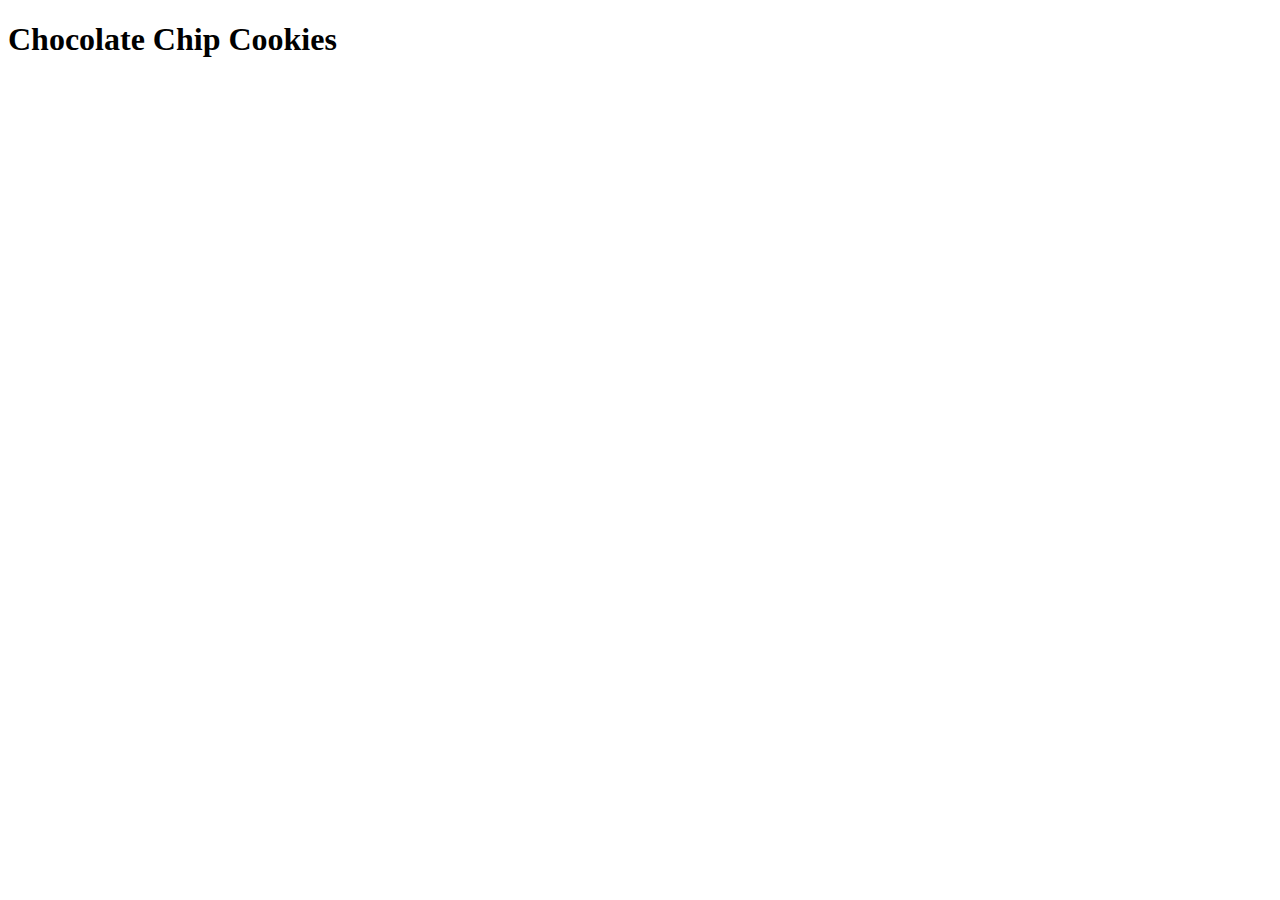
==== recipes/choc-chip-cookies.html @ 93a9643f "Created a page for Chocolate Chip cookies recipe in a new directory called recipes and added a link " ====
<!DOCTYPE html>
<html lang="en">
<head>
    <meta charset="UTF-8">
    <meta http-equiv="X-UA-Compatible" content="IE=edge">
    <meta name="viewport" content="width=device-width, initial-scale=1.0">
    <title>Chocolate Chip Cookies</title>
</head>
<body>
    <h1>Chocolate Chip Cookies</h1>
</body>
</html>
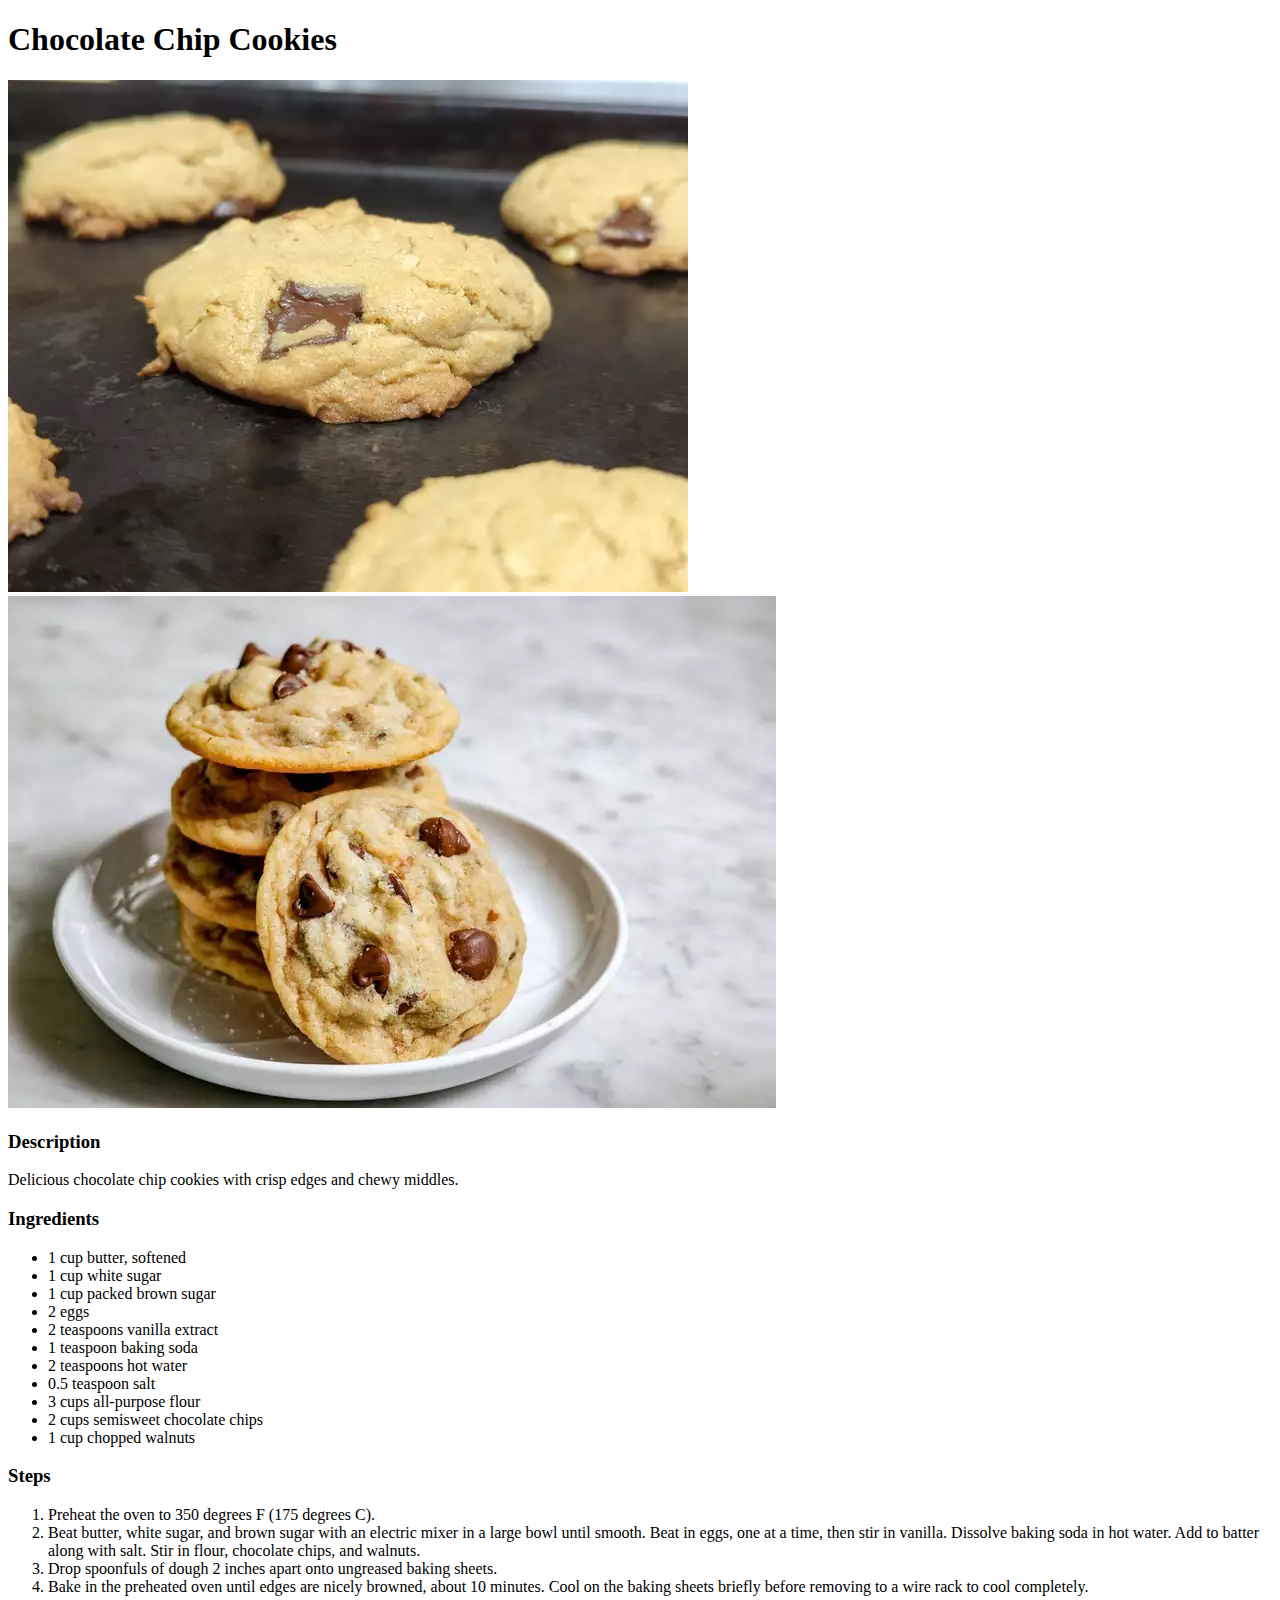
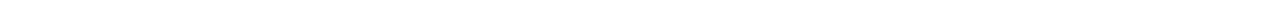
==== commit fdb03615: "Added Description, Ingredients, Steps and images for Chocolate Chip Cookies recipe page. Add source " ====
--- a/recipes/choc-chip-cookies.html
+++ b/recipes/choc-chip-cookies.html
@@ -8,5 +8,30 @@
 </head>
 <body>
     <h1>Chocolate Chip Cookies</h1>
+    <img src="images/cookies.jpg">
+    <img src="images/cookies1.jpg">
+    <h3>Description</h3>
+    <p>Delicious chocolate chip cookies with crisp edges and chewy middles.</p>
+    <h3>Ingredients</h3>
+    <ul>
+        <li>1 cup butter, softened</li>
+        <li>1 cup white sugar</li>
+        <li>1 cup packed brown sugar</li>
+        <li>2 eggs</li>
+        <li>2 teaspoons vanilla extract</li>
+        <li>1 teaspoon baking soda</li>
+        <li>2 teaspoons hot water</li>
+        <li>0.5 teaspoon salt</li>
+        <li>3 cups all-purpose flour</li>
+        <li>2 cups semisweet chocolate chips</li>
+        <li>1 cup chopped walnuts</li>
+    </ul>
+    <h3>Steps</h3>
+    <ol>
+        <li>Preheat the oven to 350 degrees F (175 degrees C). </li>
+        <li>Beat butter, white sugar, and brown sugar with an electric mixer in a large bowl until smooth. Beat in eggs, one at a time, then stir in vanilla. Dissolve baking soda in hot water. Add to batter along with salt. Stir in flour, chocolate chips, and walnuts. </li>
+        <li>Drop spoonfuls of dough 2 inches apart onto ungreased baking sheets. </li>
+        <li>Bake in the preheated oven until edges are nicely browned, about 10 minutes. Cool on the baking sheets briefly before removing to a wire rack to cool completely. </li>
+    </ol>
 </body>
 </html>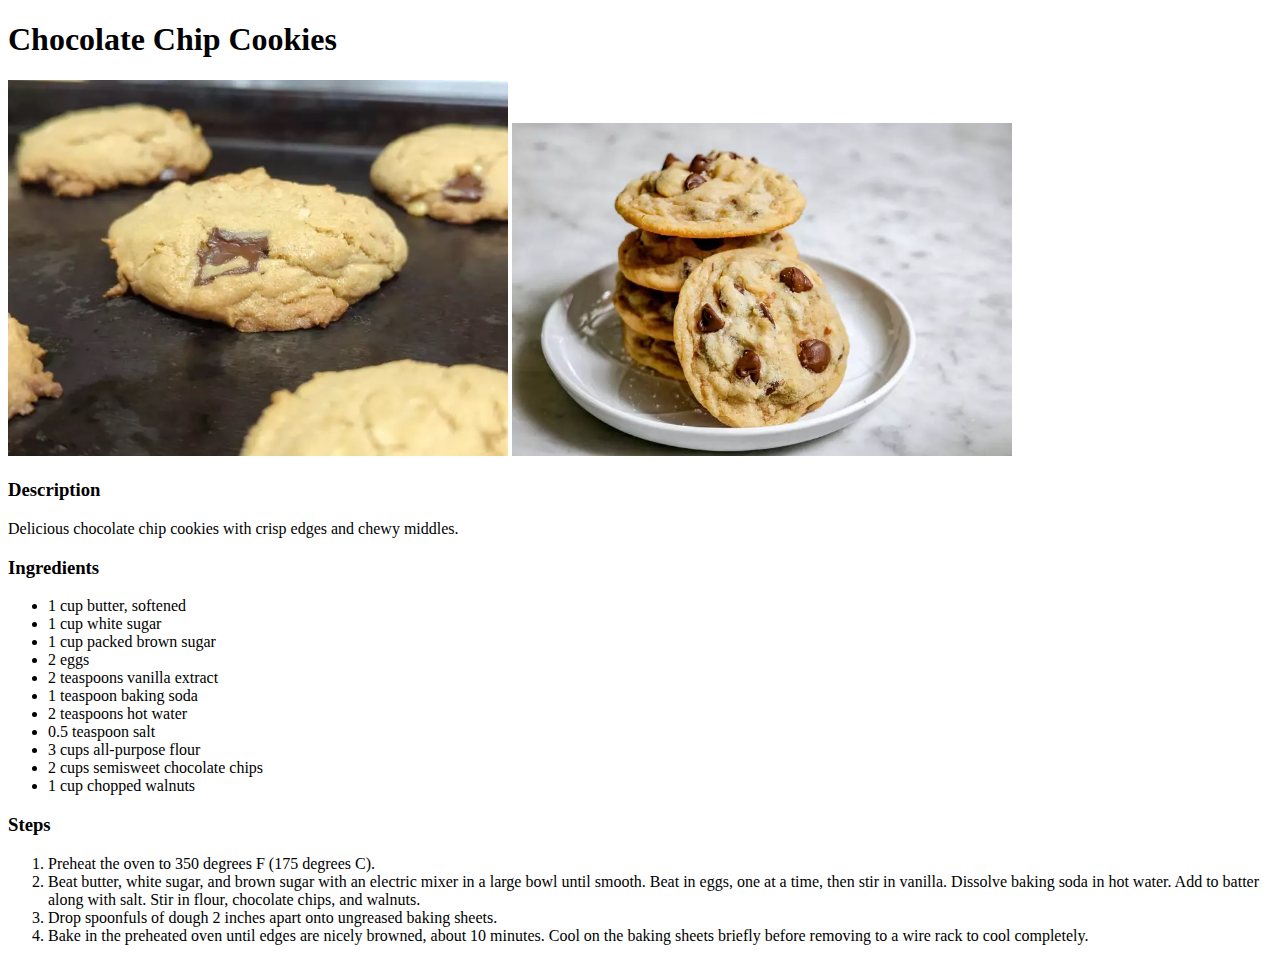
==== commit 7cc96dfa: "Fixed stylesheet link for recipe pages. Set image size to 500px wide." ====
--- a/recipes/choc-chip-cookies.html
+++ b/recipes/choc-chip-cookies.html
@@ -4,12 +4,13 @@
     <meta charset="UTF-8">
     <meta http-equiv="X-UA-Compatible" content="IE=edge">
     <meta name="viewport" content="width=device-width, initial-scale=1.0">
-    <title>Chocolate Chip Cookies</title>
+    <link rel="stylesheet" href="../styles.css">
+    <title>Chocolate Chip Cookies Recipe</title>
 </head>
 <body>
     <h1>Chocolate Chip Cookies</h1>
-    <img src="images/cookies.jpg">
-    <img src="images/cookies1.jpg">
+    <img class="recipe-image" src="images/cookies.jpg">
+    <img class="recipe-image" src="images/cookies1.jpg">
     <h3>Description</h3>
     <p>Delicious chocolate chip cookies with crisp edges and chewy middles.</p>
     <h3>Ingredients</h3>
--- a/styles.css
+++ b/styles.css
@@ -0,0 +1,4 @@
+.recipe-image {
+    height: auto;
+    width: 500px;
+}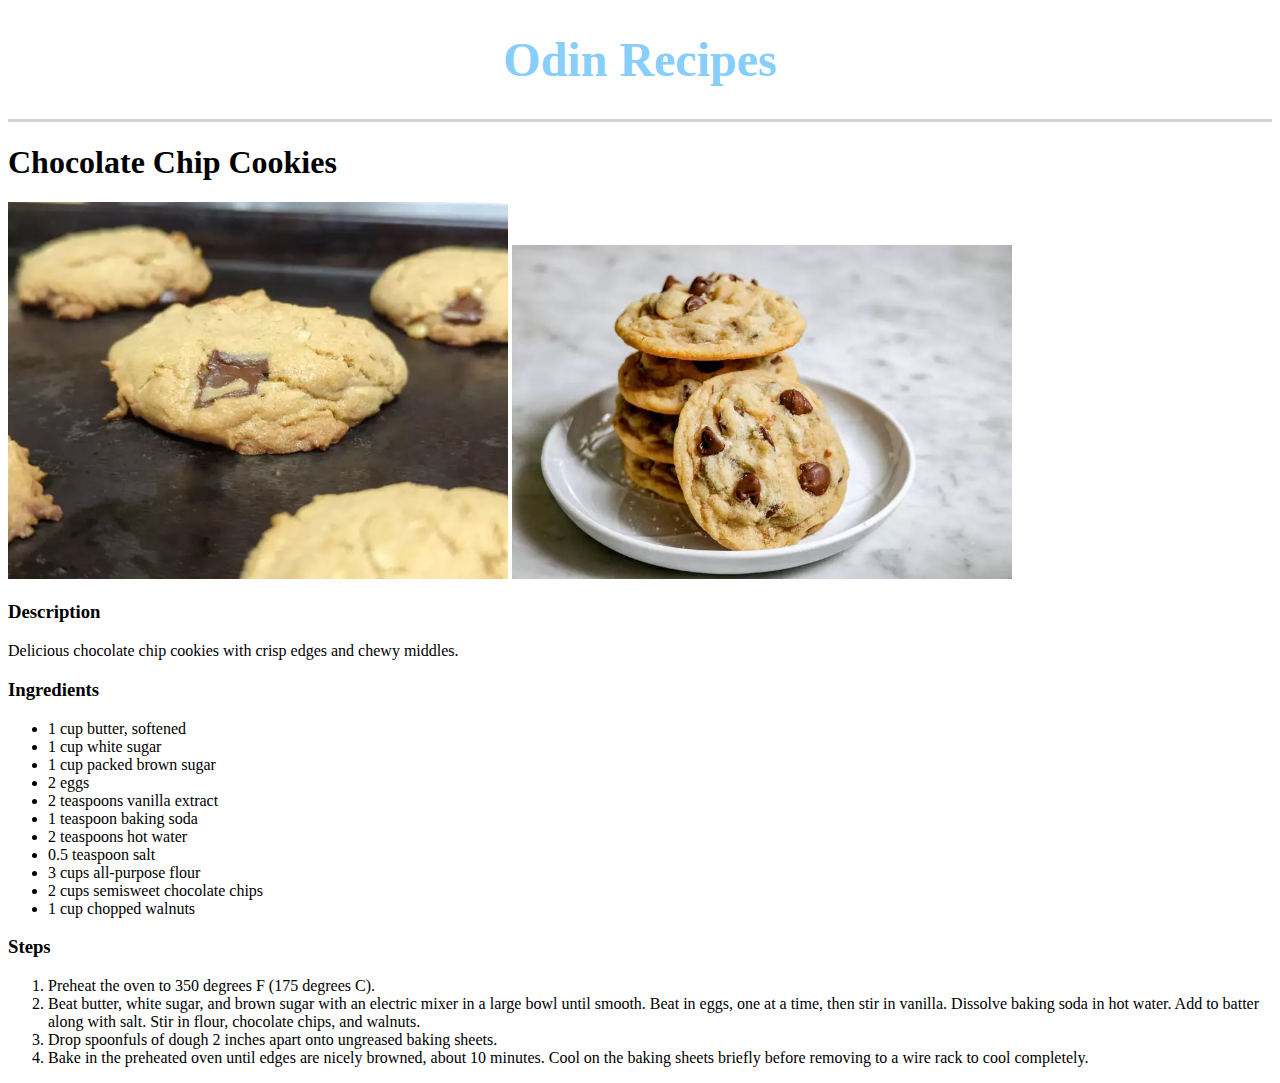
==== commit 6899a568: "Updated index page to have a header section with a heading. Added colour to heading and sub-headings" ====
--- a/recipes/choc-chip-cookies.html
+++ b/recipes/choc-chip-cookies.html
@@ -8,6 +8,9 @@
     <title>Chocolate Chip Cookies Recipe</title>
 </head>
 <body>
+    <header>
+        <a href="../index.html"><h1 class="main-title">Odin Recipes</h1></a>
+    </header>
     <h1>Chocolate Chip Cookies</h1>
     <img class="recipe-image" src="images/cookies.jpg">
     <img class="recipe-image" src="images/cookies1.jpg">
--- a/styles.css
+++ b/styles.css
@@ -1,4 +1,40 @@
+header {
+    border-bottom-style: solid;
+    border-bottom-color: lightgray;
+}
+
+header a {
+    text-decoration: none;
+}
+
+.main-title {
+    text-align: center;
+    color: lightskyblue;
+    font-size: 3em;
+}
+
+.recipe-category-title {
+    color: lightskyblue;
+}
+
 .recipe-image {
     height: auto;
     width: 500px;
+}
+
+.content {
+    margin: 20px;
+}
+
+a:visited {
+    color: black;
+}
+
+.content a {
+    text-decoration: none;
+}
+
+.content a:hover {
+    text-decoration: underline;
+    font-weight: bold;
 }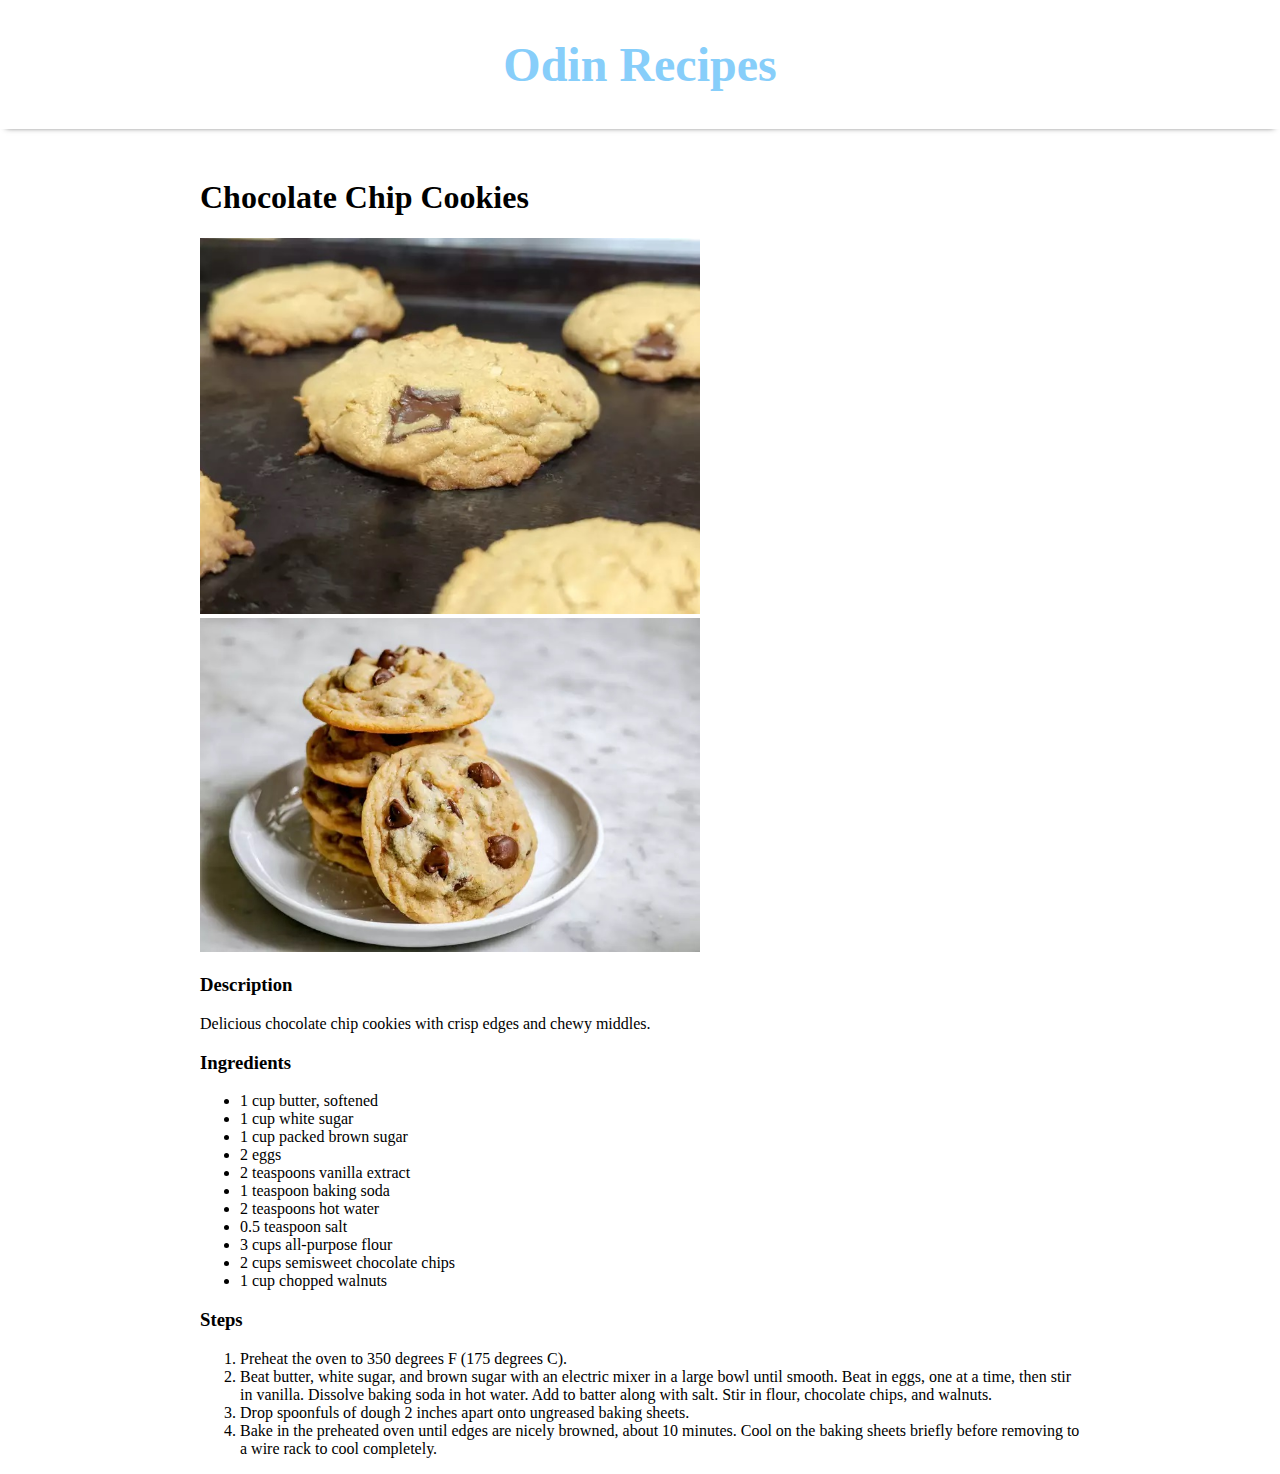
==== commit 1962fdfd: "Added a bottom border shadow effect to the header section" ====
--- a/recipes/choc-chip-cookies.html
+++ b/recipes/choc-chip-cookies.html
@@ -11,31 +11,34 @@
     <header>
         <a href="../index.html"><h1 class="main-title">Odin Recipes</h1></a>
     </header>
-    <h1>Chocolate Chip Cookies</h1>
-    <img class="recipe-image" src="images/cookies.jpg">
-    <img class="recipe-image" src="images/cookies1.jpg">
-    <h3>Description</h3>
-    <p>Delicious chocolate chip cookies with crisp edges and chewy middles.</p>
-    <h3>Ingredients</h3>
-    <ul>
-        <li>1 cup butter, softened</li>
-        <li>1 cup white sugar</li>
-        <li>1 cup packed brown sugar</li>
-        <li>2 eggs</li>
-        <li>2 teaspoons vanilla extract</li>
-        <li>1 teaspoon baking soda</li>
-        <li>2 teaspoons hot water</li>
-        <li>0.5 teaspoon salt</li>
-        <li>3 cups all-purpose flour</li>
-        <li>2 cups semisweet chocolate chips</li>
-        <li>1 cup chopped walnuts</li>
-    </ul>
-    <h3>Steps</h3>
-    <ol>
-        <li>Preheat the oven to 350 degrees F (175 degrees C). </li>
-        <li>Beat butter, white sugar, and brown sugar with an electric mixer in a large bowl until smooth. Beat in eggs, one at a time, then stir in vanilla. Dissolve baking soda in hot water. Add to batter along with salt. Stir in flour, chocolate chips, and walnuts. </li>
-        <li>Drop spoonfuls of dough 2 inches apart onto ungreased baking sheets. </li>
-        <li>Bake in the preheated oven until edges are nicely browned, about 10 minutes. Cool on the baking sheets briefly before removing to a wire rack to cool completely. </li>
-    </ol>
+    <div class="content">
+        <h1>Chocolate Chip Cookies</h1>
+        <img class="recipe-image" src="images/cookies.jpg">
+        <img class="recipe-image" src="images/cookies1.jpg">
+        <h3>Description</h3>
+        <p>Delicious chocolate chip cookies with crisp edges and chewy middles.</p>
+        <h3>Ingredients</h3>
+        <ul>
+            <li>1 cup butter, softened</li>
+            <li>1 cup white sugar</li>
+            <li>1 cup packed brown sugar</li>
+            <li>2 eggs</li>
+            <li>2 teaspoons vanilla extract</li>
+            <li>1 teaspoon baking soda</li>
+            <li>2 teaspoons hot water</li>
+            <li>0.5 teaspoon salt</li>
+            <li>3 cups all-purpose flour</li>
+            <li>2 cups semisweet chocolate chips</li>
+            <li>1 cup chopped walnuts</li>
+        </ul>
+        <h3>Steps</h3>
+        <ol>
+            <li>Preheat the oven to 350 degrees F (175 degrees C). </li>
+            <li>Beat butter, white sugar, and brown sugar with an electric mixer in a large bowl until smooth. Beat in eggs, one at a time, then stir in vanilla. Dissolve baking soda in hot water. Add to batter along with salt. Stir in flour, chocolate chips, and walnuts. </li>
+            <li>Drop spoonfuls of dough 2 inches apart onto ungreased baking sheets. </li>
+            <li>Bake in the preheated oven until edges are nicely browned, about 10 minutes. Cool on the baking sheets briefly before removing to a wire rack to cool completely. </li>
+        </ol>
+    </div>
+    
 </body>
 </html>--- a/styles.css
+++ b/styles.css
@@ -1,6 +1,14 @@
+body {
+    margin: 0;
+}
+
+/* Bottom shadow effect taken from https://stackoverflow.com/questions/3971880/how-to-make-shadow-on-border-bottom */
 header {
-    border-bottom-style: solid;
-    border-bottom-color: lightgray;
+    font-weight: bold;
+    -webkit-box-shadow: 0 4px 6px -6px #222;
+    -moz-box-shadow: 0 4px 6px -6px #222;
+    box-shadow: 0 4px 6px -6px #222;
+    padding: 5px;
 }
 
 header a {
@@ -23,7 +31,9 @@
 }
 
 .content {
-    margin: 20px;
+    margin-left: 200px;
+    margin-right: 200px;
+    margin-top: 50px;
 }
 
 a:visited {
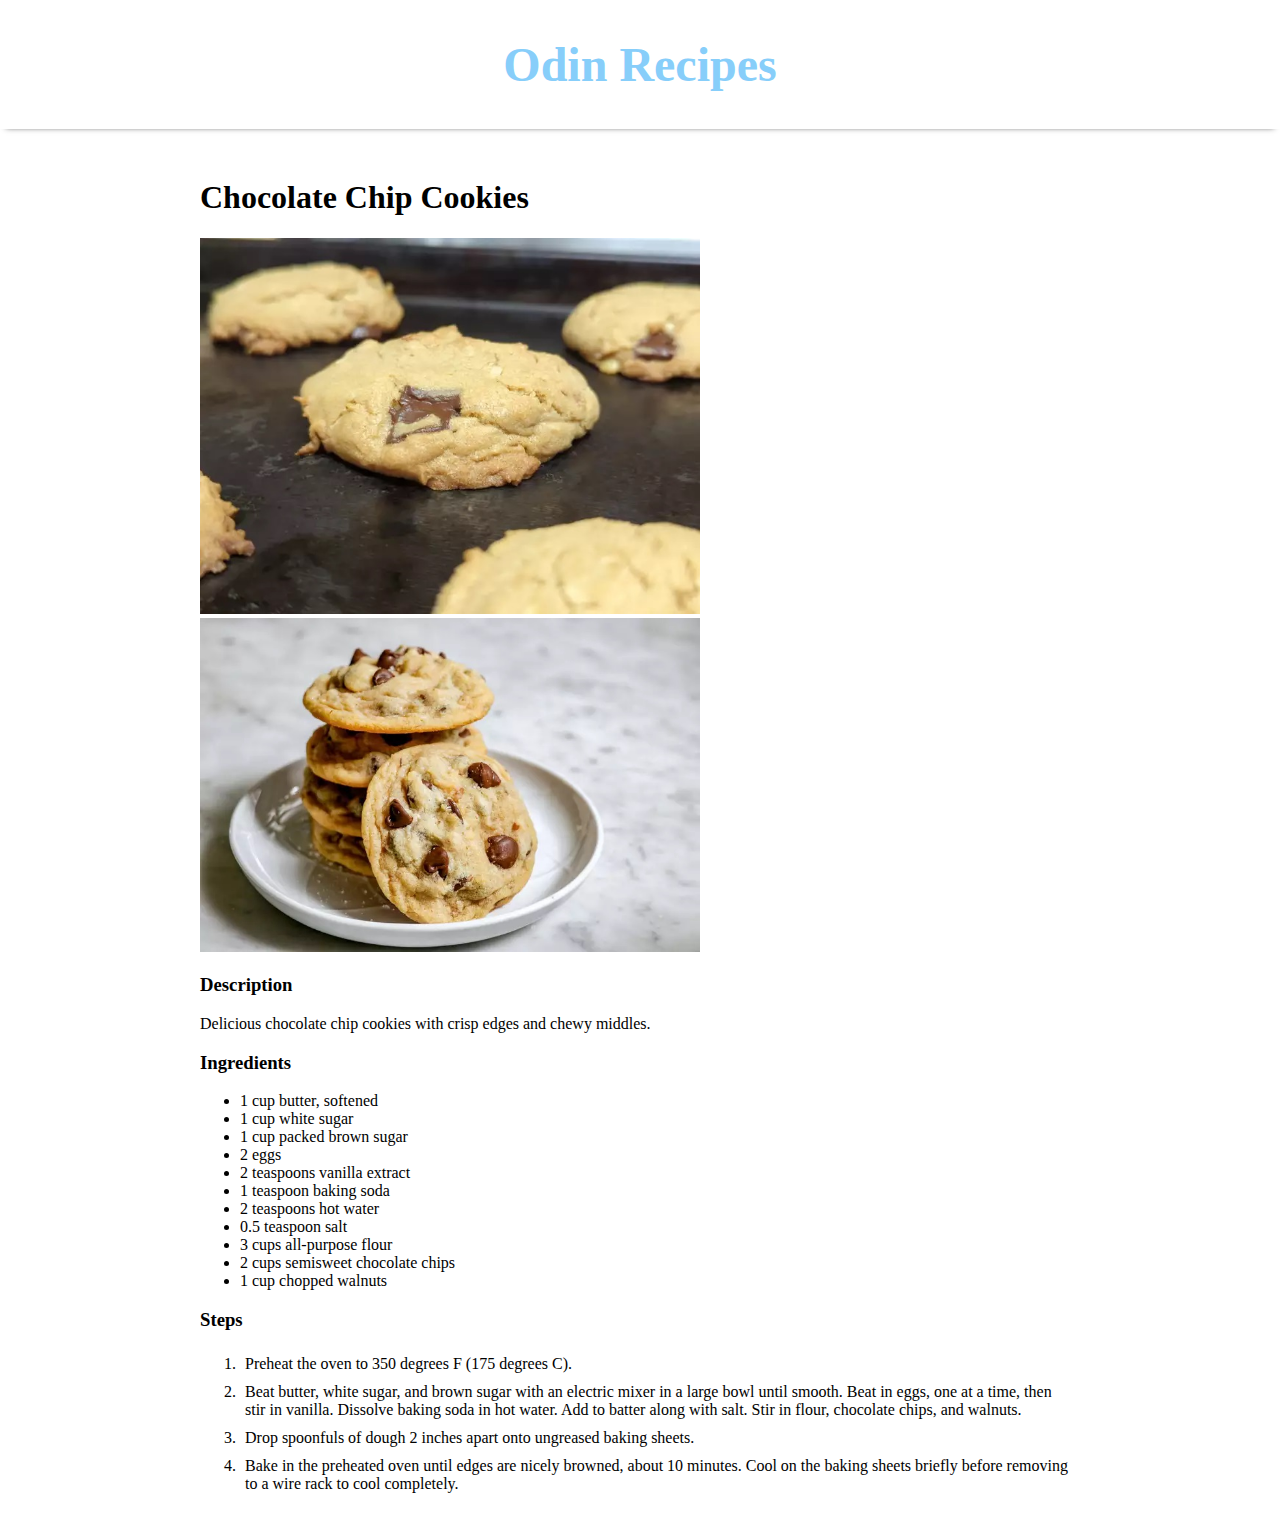
==== commit cdfa13d0: "Added padding around Steps to improve readability" ====
--- a/recipes/choc-chip-cookies.html
+++ b/recipes/choc-chip-cookies.html
@@ -32,7 +32,7 @@
             <li>1 cup chopped walnuts</li>
         </ul>
         <h3>Steps</h3>
-        <ol>
+        <ol class="recipe-steps">
             <li>Preheat the oven to 350 degrees F (175 degrees C). </li>
             <li>Beat butter, white sugar, and brown sugar with an electric mixer in a large bowl until smooth. Beat in eggs, one at a time, then stir in vanilla. Dissolve baking soda in hot water. Add to batter along with salt. Stir in flour, chocolate chips, and walnuts. </li>
             <li>Drop spoonfuls of dough 2 inches apart onto ungreased baking sheets. </li>
--- a/styles.css
+++ b/styles.css
@@ -1,5 +1,6 @@
 body {
     margin: 0;
+    font-family: Georgia, Verdana, Monaco;
 }
 
 /* Bottom shadow effect taken from https://stackoverflow.com/questions/3971880/how-to-make-shadow-on-border-bottom */
@@ -47,4 +48,8 @@
 .content a:hover {
     text-decoration: underline;
     font-weight: bold;
+}
+
+.recipe-steps li{
+    padding: 5px;
 }